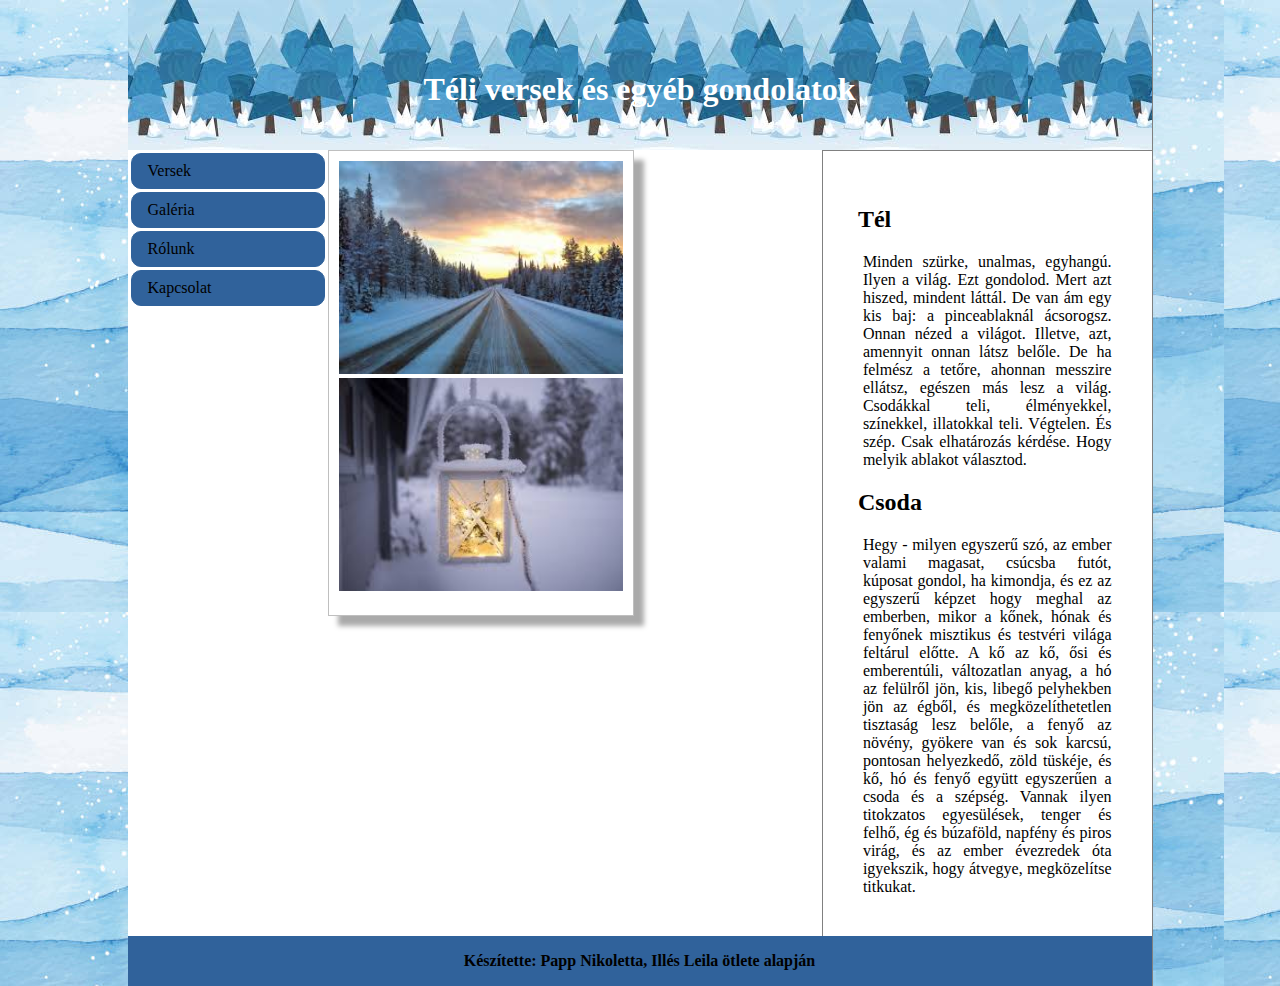
==== galeria.html @ 78ce6fbb "first commit" ====
<!DOCTYPE html>
<html lang="hu">
<head>
    <meta charset="UTF-8">
    <meta http-equiv="X-UA-Compatible" content="IE=edge">
    <meta name="viewport" content="width=device-width, initial-scale=1.0">
    <link rel="stylesheet" href="style.css">
    <title>Papp Nikoletta</title>
</head>
<body>
    <main>
        <header><h1>Téli versek és egyéb gondolatok</h1></header>
        <nav>
          <ul>
            <li><a href="index.html">Versek</a></li>
            <li><a href="galeria.html">Galéria</a></li>
            <li><a href="#">Rólunk</a></li>
            <li><a href="#">Kapcsolat</a></li>
          </ul>
        </nav>
        <article><div class="polaroid">
            <div class="div.rotate_right">
                <img src="kepek/tel1.jpg" alt="tel" width="284" height="213">
                
              </div>
              
              <div class="div.rotate_left">
                <img src="kepek/tel2.jpg" alt="tel" width="284" height="213">
            </div>
        </article>
        <aside>
            <h2>Tél</h2>
            <p>Minden szürke, unalmas, egyhangú. Ilyen a világ. Ezt gondolod. Mert azt hiszed, mindent láttál. De van ám egy kis baj: a pinceablaknál ácsorogsz. Onnan nézed a világot. Illetve, azt, amennyit onnan látsz belőle. De ha felmész a tetőre, ahonnan messzire ellátsz, egészen más lesz a világ. Csodákkal teli, élményekkel, színekkel, illatokkal teli. Végtelen. És szép. Csak elhatározás kérdése. Hogy melyik ablakot választod.</p>
            <h2>Csoda</h2>
            <p>Hegy - milyen egyszerű szó, az ember valami magasat, csúcsba futót, kúposat gondol, ha kimondja, és ez az egyszerű képzet hogy meghal az emberben, mikor a kőnek, hónak és fenyőnek misztikus és testvéri világa feltárul előtte. A kő az kő, ősi és emberentúli, változatlan anyag, a hó az felülről jön, kis, libegő pelyhekben jön az égből, és megközelíthetetlen tisztaság lesz belőle, a fenyő az növény, gyökere van és sok karcsú, pontosan helyezkedő, zöld tüskéje, és kő, hó és fenyő együtt egyszerűen a csoda és a szépség. Vannak ilyen titokzatos egyesülések, tenger és felhő, ég és búzaföld, napfény és piros virág, és az ember évezredek óta igyekszik, hogy átvegye, megközelítse titkukat.</p>
        </aside>
        <footer><p>Készítette: Papp Nikoletta, Illés Leila ötlete alapján<p></footer>
      </main>
</body>
</html>
---- style.css ----
body{
    
    background-image: url(kepek/hatter.jpg);
    padding: 0;
    margin: 0;
}

main{
    display: grid;
    grid-template-columns: 1fr 3fr 2fr;
    grid-template-areas: "h h h "
                          "n ar as"  
                          "f f f"   
    
    ;
    width: 80%;
   
    margin-left: auto;
    margin-right: auto;
    background-color: white;
    border-right: 1px solid gray;
}
header{
    
    text-align: center;
    grid-area: h;
    height: 150px;
    color: white;
    font-weight: bold;
    background-image: url(kepek/fejlec.jpg);
}
header>h1{
    padding-top: 50px;
}
article{
    grid-area: ar;
}
table{
    border-collapse: collapse;
    width: 100%;
    background-color: rgb(167, 230, 241);
   
}
td,th{
    border: 1px solid #ddd;
    padding: 8px;
    border-bottom: 3px solid rgb(135, 205, 238);

}
tr:nth-child(even){background-color: #f2f2f2;}
aside{
    grid-area: as;
    border-top: 1px solid gray;
    border-left: 1px solid gray;
    padding: 35px;
}
aside>p{
    text-align: justify;
    margin: 5px;
}
footer{
    grid-area: f;
    background-color: rgb(48, 98, 155);
}
footer>p{
    margin-inline: 5px;
    text-align: center;
    font-weight: bold;
}
nav {
    grid-area: n;
}
ul {
    list-style-type: none;
    margin: 0;
    padding: 0;
    width: 200px;
    
  }
  li{
    color: white;
    margin: 3px;
    background-color: rgb(48, 98, 155);
    border: 1px solid rgb(48, 98, 155);
    border-radius: 10px;
  }
  
  li a {
    display: block;
    color: #000;
    padding: 8px 16px;
    text-decoration: none;
  }
 
  li a.active {
    background-color: #04AA6D;
    color: white;
  }
  
  li a:hover:not(.active) {
    background-color: rgb(138, 186, 241);
    color: white;
  }
  div.polaroid {
    width: 284px;
    padding: 10px 10px 20px 10px;
    border: 1px solid #BFBFBF;
    background-color: white;
    box-shadow: 10px 10px 5px #aaaaaa;
  }
  
  div.rotate_right {
    float: left;
    -ms-transform: rotate(7deg); /* IE 9 */
    -webkit-transform: rotate(7deg); /* Safari */
    transform: rotate(7deg);
  }
  
  div.rotate_left {
    float: left;
    -ms-transform: rotate(-8deg); /* IE 9 */
    -webkit-transform: rotate(-8deg); /* Safari */
    transform: rotate(-8deg);
  }
  @media only screen and (max-width: 850px) {
    main {
        grid-template-columns: 1fr 2fr;
        grid-template-areas: "h h  "
                            "n n"
                              "ar as"  
                              "f f "   
        
        ;
        width: 80%;
       
        margin-left: auto;
        margin-right: auto;
    }
  }
  @media only screen and (max-width: 600px) {
    main {
        grid-template-columns:2fr;
        grid-template-areas: "h"
                            "n"
                              "ar"  
                              "as"
                              "f"   
        
        ;
        width: 80%;
       
        margin-left: auto;
        margin-right: auto;
    }
  }
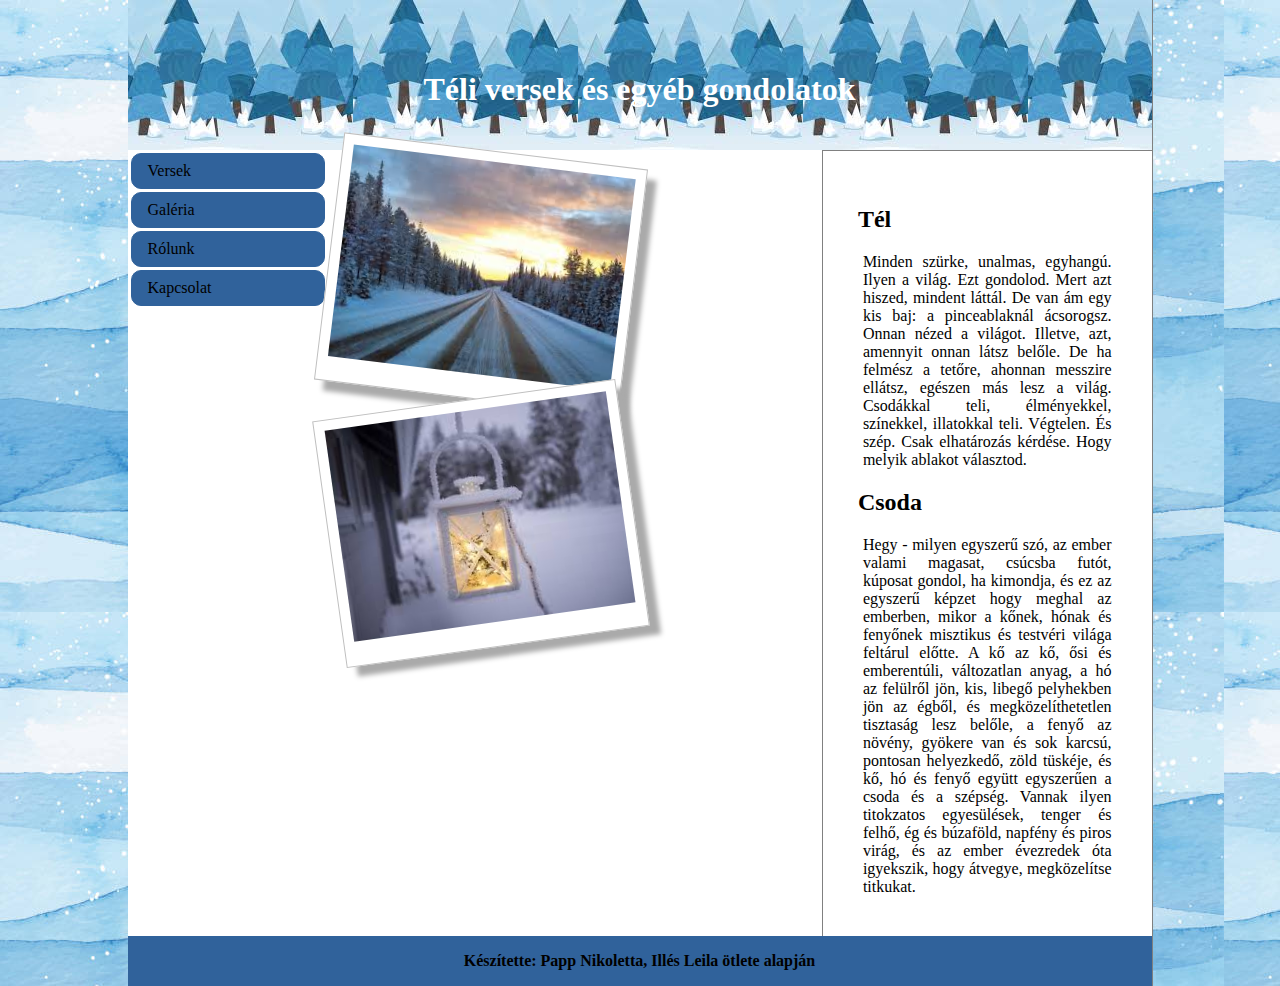
==== commit bd67dff5: "A galérai oldal első két képe kész van" ====
--- a/galeria.html
+++ b/galeria.html
@@ -18,15 +18,15 @@
             <li><a href="#">Kapcsolat</a></li>
           </ul>
         </nav>
-        <article><div class="polaroid">
-            <div class="div.rotate_right">
+        <article> 
+            <div class="polaroid rotate_right">
                 <img src="kepek/tel1.jpg" alt="tel" width="284" height="213">
                 
               </div>
               
-              <div class="div.rotate_left">
+              <div class="polaroid rotate_left">
                 <img src="kepek/tel2.jpg" alt="tel" width="284" height="213">
-            </div>
+           
         </article>
         <aside>
             <h2>Tél</h2>
